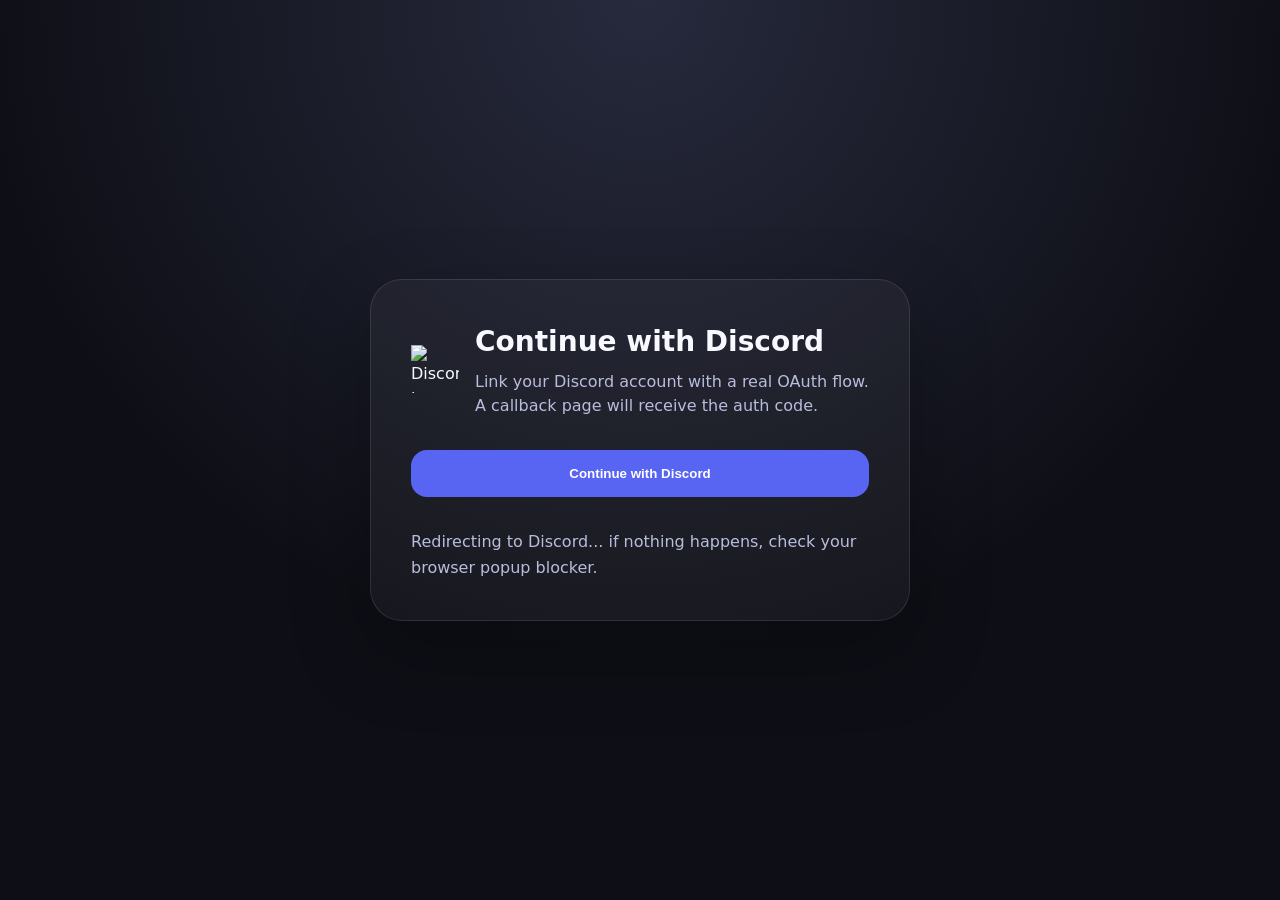
==== blank.html @ b1023589 "The first ;)" ====
<!DOCTYPE html>
<html lang="en">
<head>
  <meta charset="UTF-8">
  <meta name="viewport" content="width=device-width, initial-scale=1.0">
  <title>Blank Page</title>
  <link rel="stylesheet" href="styles.css">
</head>
<body>
  <main class="login-page">
    <div class="login-card">
      <div class="discord-brand">
        <img src="https://cdn.jsdelivr.net/gh/simple-icons/simple-icons/icons/discord.svg" alt="Discord logo">
        <div>
          <h1>Continue with Discord</h1>
          <p>Link your Discord account with a real OAuth flow. A callback page will receive the auth code.</p>
        </div>
      </div>

      <button id="discord-start" class="discord-button">Continue with Discord</button>

      <div id="login-step" class="login-step hidden">
        <p class="login-step-text">Redirecting to Discord... if nothing happens, check your browser popup blocker.</p>
      </div>
    </div>
  </main>

  <script src="script.js"></script>
</body>
</html>
---- styles.css ----
:root {
  --bg: #0e0f16;
  --surface: #141622;
  --text: #f8f9ff;
  --accent: #ff5a8e;
  --accent-soft: rgba(255, 90, 142, 0.16);
  --muted: #b8bddc;
}

* {
  box-sizing: border-box;
  margin: 0;
  padding: 0;
}

html, body {
  min-height: 100%;
}

body {
  font-family: Inter, system-ui, -apple-system, BlinkMacSystemFont, "Segoe UI", sans-serif;
  background: radial-gradient(circle at top, #272a3d 0%, #0e0f16 60%);
  color: var(--text);
  line-height: 1.6;
}

.container {
  width: min(1120px, calc(100% - 2rem));
  margin: 0 auto;
}

.site-header {
  padding: 6rem 0 5rem;
  text-align: center;
}

.site-header h1 {
  font-size: clamp(2.75rem, 5vw, 4.5rem);
  letter-spacing: -0.05em;
}

.site-header p {
  margin: 1.5rem auto 2.5rem;
  max-width: 720px;
  color: var(--muted);
}

.primary-button {
  display: inline-flex;
  align-items: center;
  justify-content: center;
  padding: 1rem 2rem;
  background: var(--accent);
  color: #fff;
  text-decoration: none;
  border-radius: 999px;
  transition: transform 0.2s ease, box-shadow 0.2s ease;
}

.primary-button:hover {
  transform: translateY(-2px);
  box-shadow: 0 20px 40px rgba(255, 90, 142, 0.18);
}

.login-page {
  min-height: 100vh;
  display: grid;
  place-items: center;
  padding: 2rem 1rem;
}

.login-card {
  width: min(540px, 100%);
  background: rgba(255, 255, 255, 0.04);
  border: 1px solid rgba(255, 255, 255, 0.1);
  border-radius: 32px;
  padding: 2.5rem;
  box-shadow: 0 30px 80px rgba(0, 0, 0, 0.28);
}

.discord-brand {
  display: flex;
  gap: 1rem;
  align-items: center;
  margin-bottom: 2rem;
}

.discord-brand img {
  width: 48px;
  height: 48px;
}

.discord-brand h1 {
  margin: 0;
  font-size: 1.75rem;
}

.discord-brand p {
  margin: 0.35rem 0 0;
  color: var(--muted);
  line-height: 1.5;
}

.discord-button {
  width: 100%;
  display: inline-flex;
  align-items: center;
  justify-content: center;
  gap: 0.75rem;
  padding: 1rem 1.25rem;
  border: none;
  border-radius: 16px;
  background: #5865f2;
  color: #fff;
  font-weight: 700;
  cursor: pointer;
  transition: transform 0.2s ease, filter 0.2s ease;
}

.discord-button:hover {
  transform: translateY(-2px);
  filter: brightness(1.05);
}

.hidden {
  display: none;
}

.login-step {
  margin-top: 2rem;
  display: grid;
  gap: 1rem;
}

.login-step-text {
  color: var(--muted);
}

.input-label {
  font-size: 0.95rem;
  margin-bottom: 0.4rem;
  display: block;
  color: #fff;
}

#discord-username {
  width: 100%;
  padding: 0.95rem 1rem;
  border-radius: 16px;
  border: 1px solid rgba(255, 255, 255, 0.12);
  background: rgba(255, 255, 255, 0.05);
  color: var(--text);
}

#discord-username::placeholder {
  color: rgba(248, 249, 255, 0.5);
}

.login-message {
  min-height: 1.2rem;
  font-size: 0.95rem;
  margin: 0;
}

.login-message.success {
  color: #3ad29f;
}

.login-message.error {
  color: #ff6c8e;
}

.section {
  padding: 4rem 0;
}

.section h2 {
  font-size: 2rem;
  margin-bottom: 1rem;
}

.section p,
.section ul {
  color: var(--muted);
}

.section ul {
  margin-top: 1rem;
  list-style: disc inside;
}

.mission-shell {
  display: flex;
  flex-direction: column;
  align-items: center;
  gap: 2rem;
  text-align: center;
}

.mission-copy p {
  max-width: 700px;
  margin: 0 auto;
  color: var(--muted);
}

.mission-pinpoints {
  position: relative;
  display: flex;
  justify-content: center;
  align-items: center;
  gap: 1.8rem;
  width: 100%;
  max-width: 780px;
  padding: 2rem 0 0;
}

.mission-pinpoints::before {
  content: "";
  position: absolute;
  top: 50%;
  left: 3rem;
  right: 3rem;
  height: 2px;
  background: rgba(255, 255, 255, 0.08);
  transform: translateY(-50%);
}

.pinpoint {
  position: relative;
  padding: 1.75rem 1.5rem 1.25rem;
  background: rgba(255, 255, 255, 0.05);
  border: 1px solid rgba(255, 255, 255, 0.12);
  border-radius: 24px;
  min-width: 130px;
  z-index: 1;
}

.pinpoint-dot {
  display: block;
  width: 16px;
  height: 16px;
  margin: 0 auto 1rem;
  border-radius: 50%;
  background: var(--accent);
  box-shadow: 0 0 0 8px rgba(255, 90, 142, 0.12);
}

.pinpoint p {
  margin: 0;
  font-size: 1rem;
  letter-spacing: 0.02em;
}

.highlight {
  background: rgba(255, 255, 255, 0.03);
  border-radius: 28px;
  padding: 3rem 2rem;
}

.feature-grid {
  display: grid;
  grid-template-columns: repeat(auto-fit, minmax(220px, 1fr));
  gap: 1.5rem;
  margin-top: 2rem;
}

.feature-card {
  background: rgba(255, 255, 255, 0.04);
  padding: 1.75rem;
  border: 1px solid rgba(255, 255, 255, 0.08);
  border-radius: 24px;
}

.site-footer {
  padding: 3rem 0;
  text-align: center;
  color: var(--muted);
}

@media (max-width: 640px) {
  .site-header {
    padding-top: 4rem;
  }
  .section {
    padding: 2.5rem 0;
  }
}
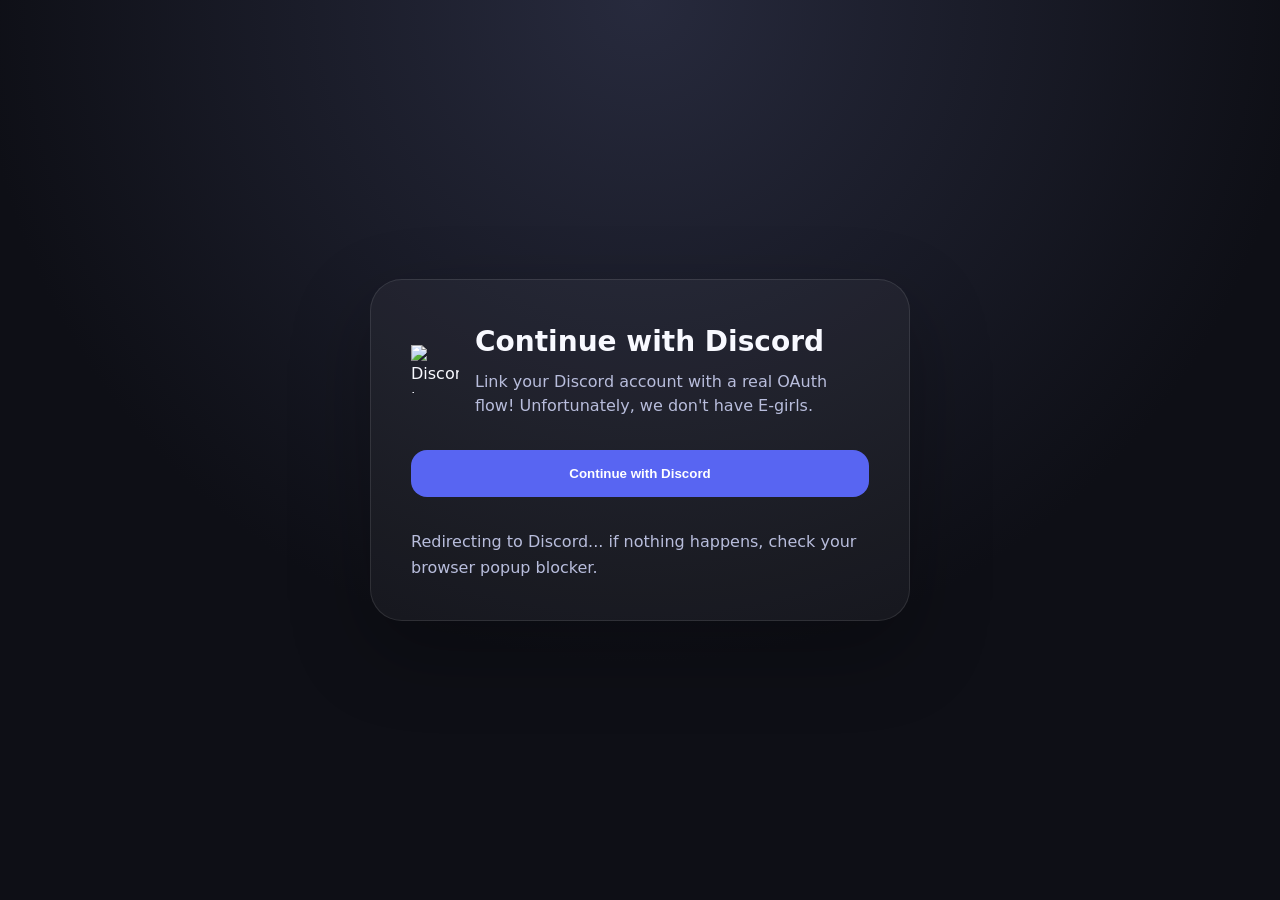
==== commit 2c7eb372: "Add files via upload" ====
--- a/blank.html
+++ b/blank.html
@@ -13,7 +13,7 @@
         <img src="https://cdn.jsdelivr.net/gh/simple-icons/simple-icons/icons/discord.svg" alt="Discord logo">
         <div>
           <h1>Continue with Discord</h1>
-          <p>Link your Discord account with a real OAuth flow. A callback page will receive the auth code.</p>
+          <p>Link your Discord account with a real OAuth flow! Unfortunately, we don't have E-girls.</p>
         </div>
       </div>
 
@@ -27,4 +27,4 @@
 
   <script src="script.js"></script>
 </body>
-</html>
+</html>
